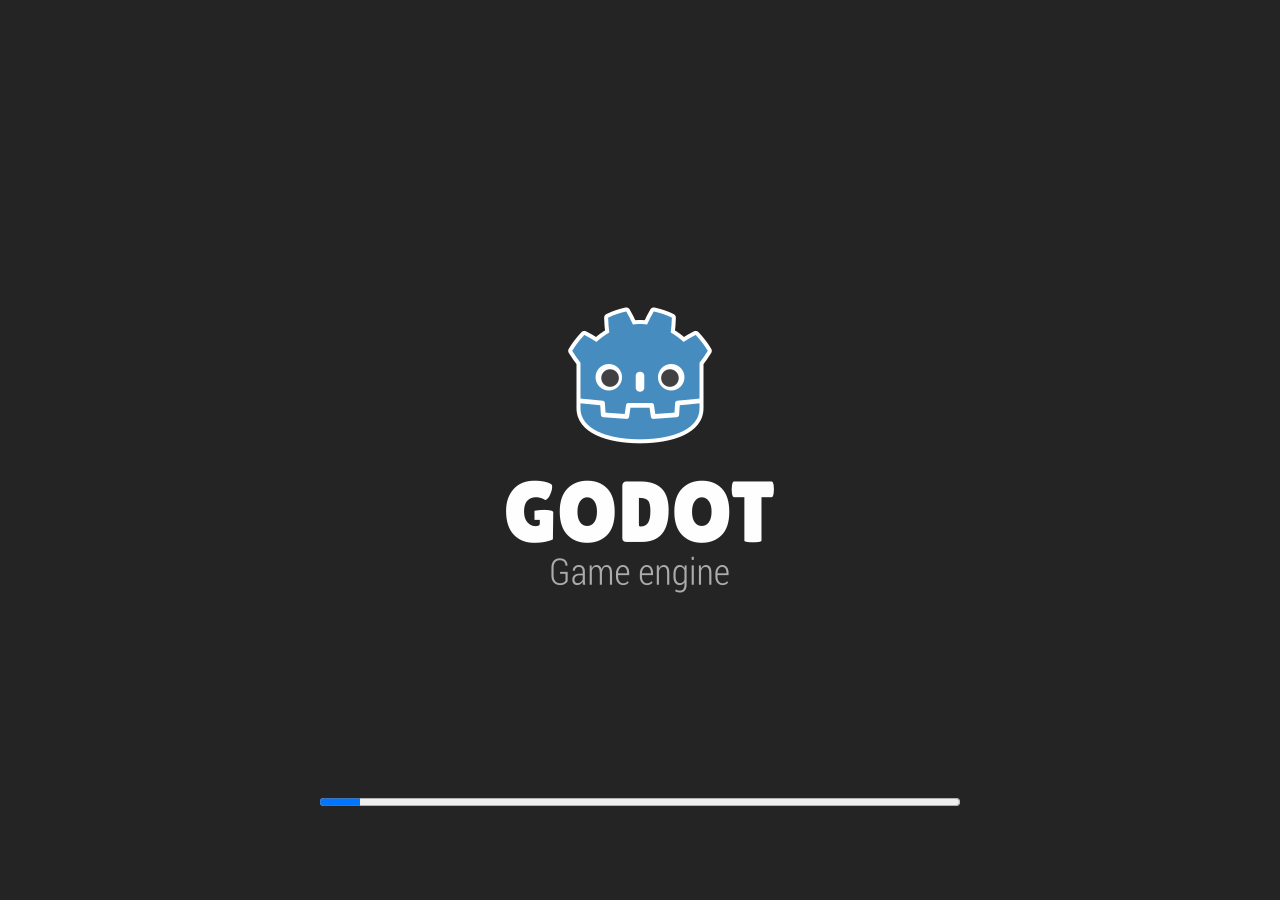
==== public/index.html @ 606b5202 "feat(web): publish Godot GDScript export" ====
<!DOCTYPE html>
<html lang="en">
	<head>
		<meta charset="utf-8">
		<meta name="viewport" content="width=device-width, user-scalable=no, initial-scale=1.0">
		<title>Dungeon Defense</title>
		<style>
html, body, #canvas {
	margin: 0;
	padding: 0;
	border: 0;
}

body {
	color: white;
	background-color: black;
	overflow: hidden;
	touch-action: none;
}

#canvas {
	display: block;
}

#canvas:focus {
	outline: none;
}

#status, #status-splash, #status-progress {
	position: absolute;
	left: 0;
	right: 0;
}

#status, #status-splash {
	top: 0;
	bottom: 0;
}

#status {
	background-color: #242424;
	display: flex;
	flex-direction: column;
	justify-content: center;
	align-items: center;
	visibility: hidden;
}

#status-splash {
	max-height: 100%;
	max-width: 100%;
	margin: auto;
}

#status-splash.show-image--false {
	display: none;
}

#status-splash.fullsize--true {
	height: 100%;
	width: 100%;
	object-fit: contain;
}

#status-splash.use-filter--false {
	image-rendering: pixelated;
}

#status-progress, #status-notice {
	display: none;
}

#status-progress {
	bottom: 10%;
	width: 50%;
	margin: 0 auto;
}

#status-notice {
	background-color: #5b3943;
	border-radius: 0.5rem;
	border: 1px solid #9b3943;
	color: #e0e0e0;
	font-family: 'Noto Sans', 'Droid Sans', Arial, sans-serif;
	line-height: 1.3;
	margin: 0 2rem;
	overflow: hidden;
	padding: 1rem;
	text-align: center;
	z-index: 1;
}
		</style>
		<link id="-gd-engine-icon" rel="icon" type="image/png" href="index.icon.png" />
<link rel="apple-touch-icon" href="index.apple-touch-icon.png"/>

	</head>
	<body>
		<canvas id="canvas">
			Your browser does not support the canvas tag.
		</canvas>

		<noscript>
			Your browser does not support JavaScript.
		</noscript>

		<div id="status">
			<img id="status-splash" class="show-image--true fullsize--false use-filter--true" src="index.png" alt="">
			<progress id="status-progress"></progress>
			<div id="status-notice"></div>
		</div>

		<script src="index.js"></script>
		<script>
const GODOT_CONFIG = {"args":[],"canvasResizePolicy":2,"emscriptenPoolSize":8,"ensureCrossOriginIsolationHeaders":true,"executable":"index","experimentalVK":false,"fileSizes":{"index.pck":2541808,"index.wasm":37700666},"focusCanvas":true,"gdextensionLibs":[],"godotPoolSize":4};
const GODOT_THREADS_ENABLED = false;
const engine = new Engine(GODOT_CONFIG);

(function () {
	const statusOverlay = document.getElementById('status');
	const statusProgress = document.getElementById('status-progress');
	const statusNotice = document.getElementById('status-notice');

	let initializing = true;
	let statusMode = '';

	function setStatusMode(mode) {
		if (statusMode === mode || !initializing) {
			return;
		}
		if (mode === 'hidden') {
			statusOverlay.remove();
			initializing = false;
			return;
		}
		statusOverlay.style.visibility = 'visible';
		statusProgress.style.display = mode === 'progress' ? 'block' : 'none';
		statusNotice.style.display = mode === 'notice' ? 'block' : 'none';
		statusMode = mode;
	}

	function setStatusNotice(text) {
		while (statusNotice.lastChild) {
			statusNotice.removeChild(statusNotice.lastChild);
		}
		const lines = text.split('\n');
		lines.forEach((line) => {
			statusNotice.appendChild(document.createTextNode(line));
			statusNotice.appendChild(document.createElement('br'));
		});
	}

	function displayFailureNotice(err) {
		console.error(err);
		if (err instanceof Error) {
			setStatusNotice(err.message);
		} else if (typeof err === 'string') {
			setStatusNotice(err);
		} else {
			setStatusNotice('An unknown error occurred.');
		}
		setStatusMode('notice');
		initializing = false;
	}

	const missing = Engine.getMissingFeatures({
		threads: GODOT_THREADS_ENABLED,
	});

	if (missing.length !== 0) {
		if (GODOT_CONFIG['serviceWorker'] && GODOT_CONFIG['ensureCrossOriginIsolationHeaders'] && 'serviceWorker' in navigator) {
			let serviceWorkerRegistrationPromise;
			try {
				serviceWorkerRegistrationPromise = navigator.serviceWorker.getRegistration();
			} catch (err) {
				serviceWorkerRegistrationPromise = Promise.reject(new Error('Service worker registration failed.'));
			}
			// There's a chance that installing the service worker would fix the issue
			Promise.race([
				serviceWorkerRegistrationPromise.then((registration) => {
					if (registration != null) {
						return Promise.reject(new Error('Service worker already exists.'));
					}
					return registration;
				}).then(() => engine.installServiceWorker()),
				// For some reason, `getRegistration()` can stall
				new Promise((resolve) => {
					setTimeout(() => resolve(), 2000);
				}),
			]).then(() => {
				// Reload if there was no error.
				window.location.reload();
			}).catch((err) => {
				console.error('Error while registering service worker:', err);
			});
		} else {
			// Display the message as usual
			const missingMsg = 'Error\nThe following features required to run Godot projects on the Web are missing:\n';
			displayFailureNotice(missingMsg + missing.join('\n'));
		}
	} else {
		setStatusMode('progress');
		engine.startGame({
			'onProgress': function (current, total) {
				if (current > 0 && total > 0) {
					statusProgress.value = current;
					statusProgress.max = total;
				} else {
					statusProgress.removeAttribute('value');
					statusProgress.removeAttribute('max');
				}
			},
		}).then(() => {
			setStatusMode('hidden');
		}, displayFailureNotice);
	}
}());
		</script>
	</body>
</html>
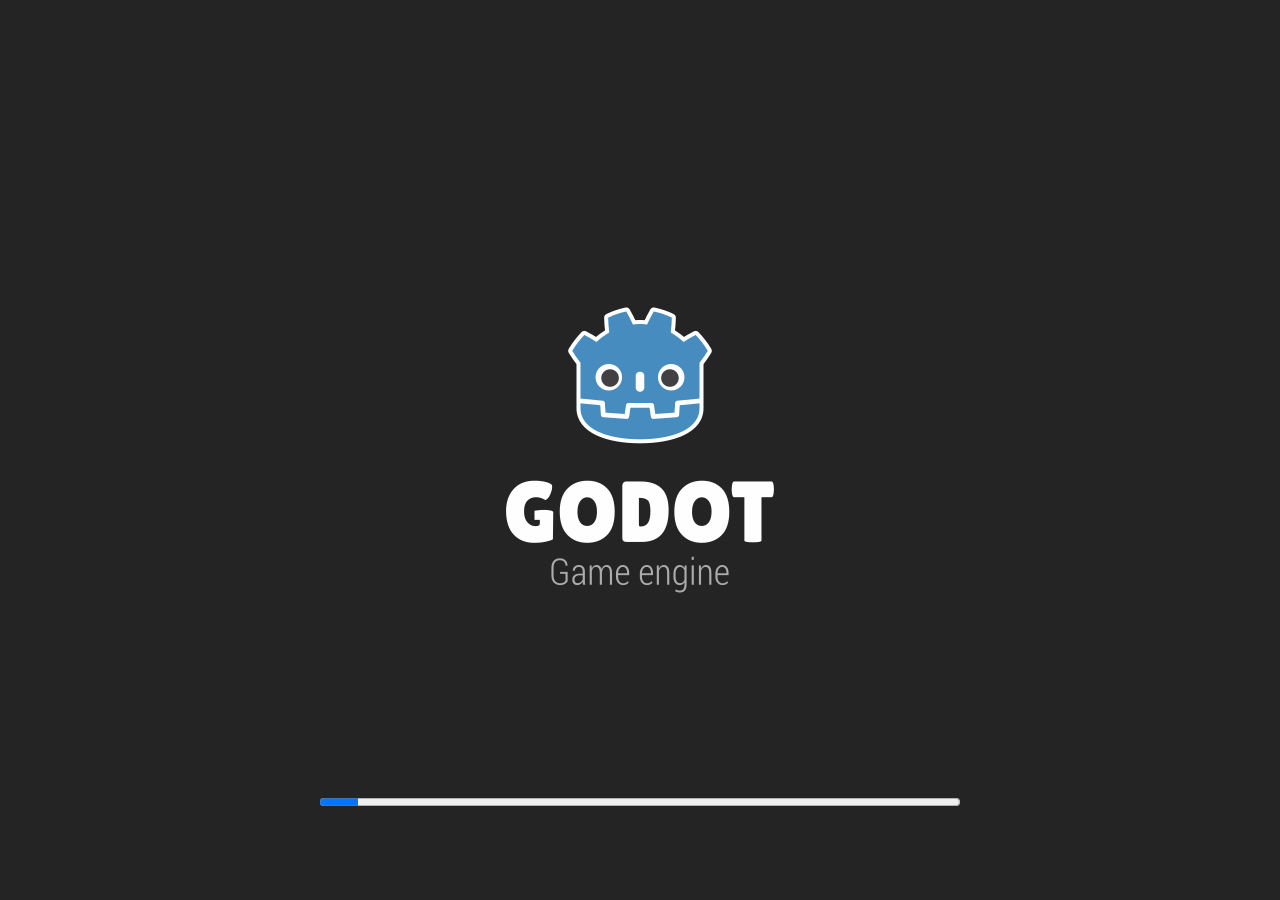
==== commit c93442ed: "chore(web): publish 2dTD P3 final build" ====
--- a/public/index.html
+++ b/public/index.html
@@ -111,7 +111,7 @@
 
 		<script src="index.js"></script>
 		<script>
-const GODOT_CONFIG = {"args":[],"canvasResizePolicy":2,"emscriptenPoolSize":8,"ensureCrossOriginIsolationHeaders":true,"executable":"index","experimentalVK":false,"fileSizes":{"index.pck":2541808,"index.wasm":37700666},"focusCanvas":true,"gdextensionLibs":[],"godotPoolSize":4};
+const GODOT_CONFIG = {"args":[],"canvasResizePolicy":2,"emscriptenPoolSize":8,"ensureCrossOriginIsolationHeaders":true,"executable":"index","experimentalVK":false,"fileSizes":{"index.pck":2435100,"index.wasm":37700666},"focusCanvas":true,"gdextensionLibs":[],"godotPoolSize":4};
 const GODOT_THREADS_ENABLED = false;
 const engine = new Engine(GODOT_CONFIG);
 
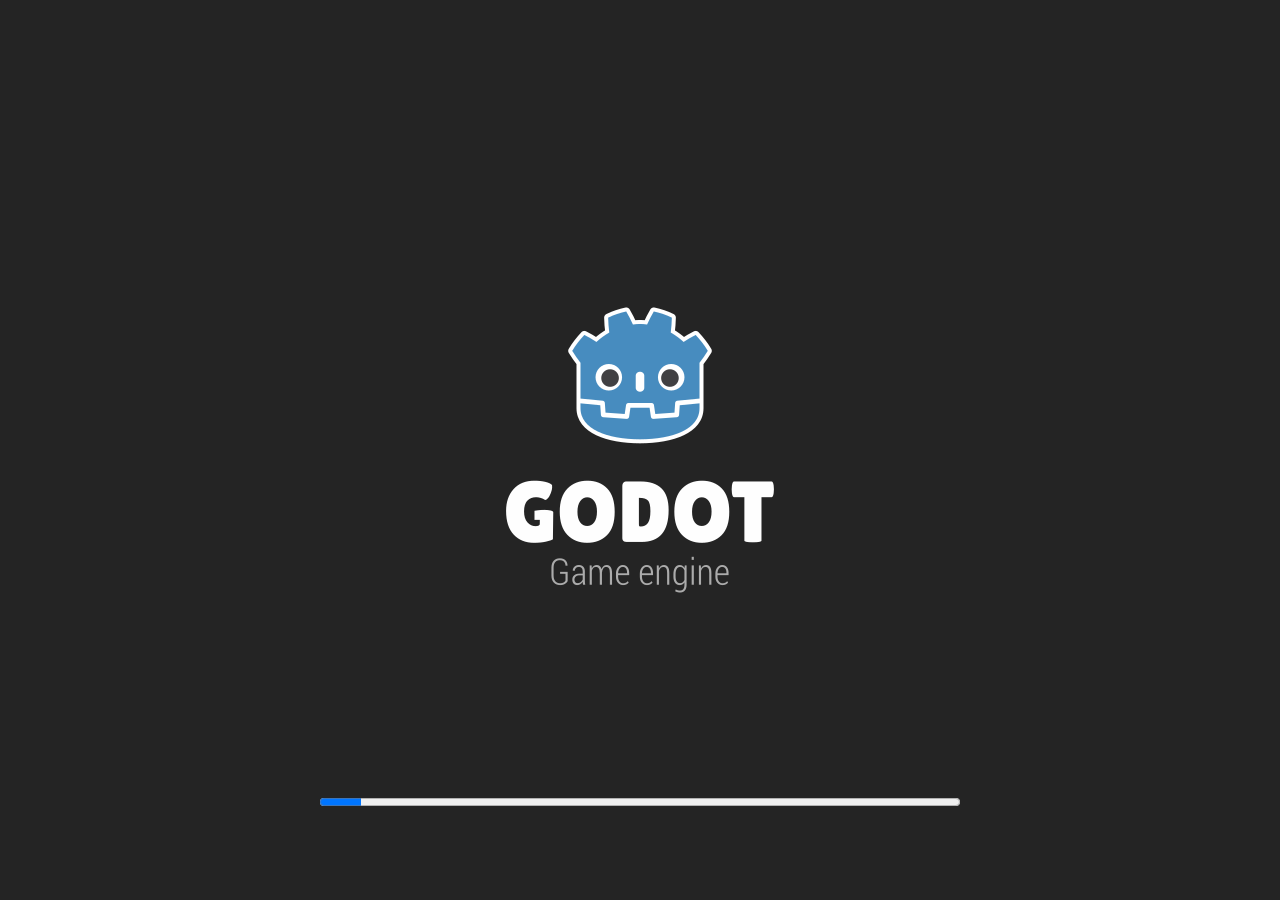
==== commit 874e544d: "fix(web): redeploy mobile responsive build" ====
--- a/public/index.html
+++ b/public/index.html
@@ -92,7 +92,7 @@
 		</style>
 		<link id="-gd-engine-icon" rel="icon" type="image/png" href="index.icon.png" />
 <link rel="apple-touch-icon" href="index.apple-touch-icon.png"/>
-
+<style>:root{--2dtd-safe-left:env(safe-area-inset-left,0px);--2dtd-safe-top:env(safe-area-inset-top,0px);--2dtd-safe-right:env(safe-area-inset-right,0px);--2dtd-safe-bottom:env(safe-area-inset-bottom,0px)}</style><script>(function(){const m=document.querySelector('meta[name="viewport"]');if(m)m.setAttribute('content','width=device-width, initial-scale=1.0, user-scalable=no, viewport-fit=cover');})();</script>
 	</head>
 	<body>
 		<canvas id="canvas">
@@ -111,7 +111,7 @@
 
 		<script src="index.js"></script>
 		<script>
-const GODOT_CONFIG = {"args":[],"canvasResizePolicy":2,"emscriptenPoolSize":8,"ensureCrossOriginIsolationHeaders":true,"executable":"index","experimentalVK":false,"fileSizes":{"index.pck":2435100,"index.wasm":37700666},"focusCanvas":true,"gdextensionLibs":[],"godotPoolSize":4};
+const GODOT_CONFIG = {"args":[],"canvasResizePolicy":2,"emscriptenPoolSize":8,"ensureCrossOriginIsolationHeaders":true,"executable":"index","experimentalVK":false,"fileSizes":{"index.pck":2612528,"index.wasm":37700666},"focusCanvas":true,"gdextensionLibs":[],"godotPoolSize":4};
 const GODOT_THREADS_ENABLED = false;
 const engine = new Engine(GODOT_CONFIG);
 
